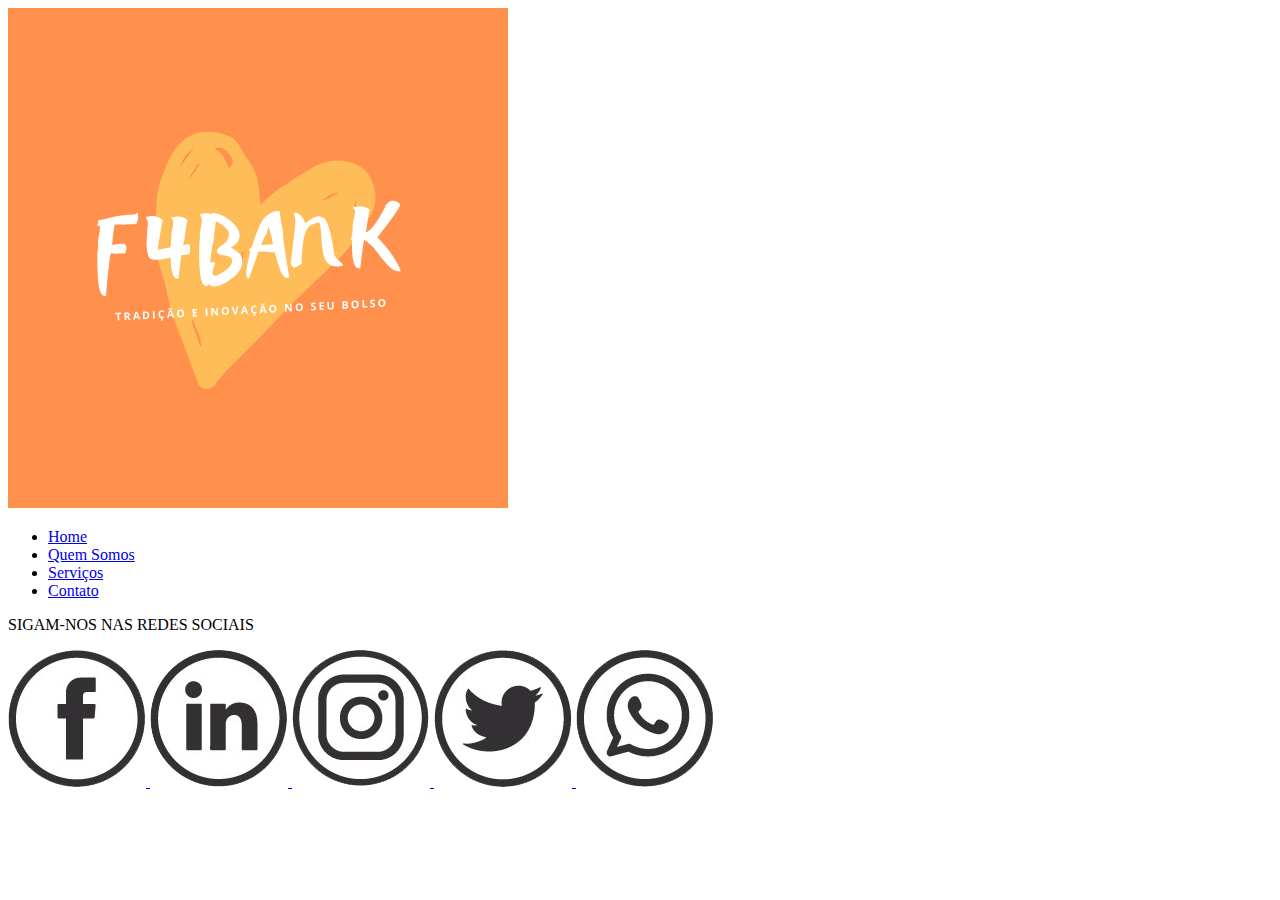
==== contato.html @ 2f4c1cb6 "Criei as paginas html" ====
<!DOCTYPE html>
<html lang="pt-br">
<head>
    <meta charset="UTF-8">
    <meta name="viewport" content="width=device-width, initial-scale=1.0">
    <link rel="stylesheet"  href="./css/style.css">
    <title>Contato - F4Bank</title>
</head>
 
<body>
    <header >
       <div class="container">
           <img src="img/f4bank.png" alt=" Logo F4Bank">
           <nav>
               <ul>
                   <li><a href="index.html">Home</a></li>
                   <li><a href="quem-somos.html">Quem Somos</a></li>
                   <li><a href="servicos.html">Serviços</a></li>
                   <li><a href="contato.html">Contato</a></li>
                </ul>
           </nav>
        </div>
    </header>
   <main>

   </main>
   <footer>
       <p>SIGAM-NOS NAS REDES SOCIAIS</p>
       <div class= "rede-sociais">
           <a href="facebook.com.br">
                 <img src="img/fac.png" alt="Logo facebook">
           </a>
           <a href="linkedin.com.br">
                <img src="img/in.png" alt="Logo likedin">
           </a>
           <a href="instagram.com.br">
                <img src="img/inst.png" alt="Logo instagram">
           </a>
           <a href="twiter.com.br">
                <img src="img/twi.png" alt="Logo twiter">
           </a>
           <a href="web.whatsapp.com">
                 <img src="img/wpp1.png" alt=" Logo whatsapp">
           </a>
       </div>
   </footer>
</body>
</html>
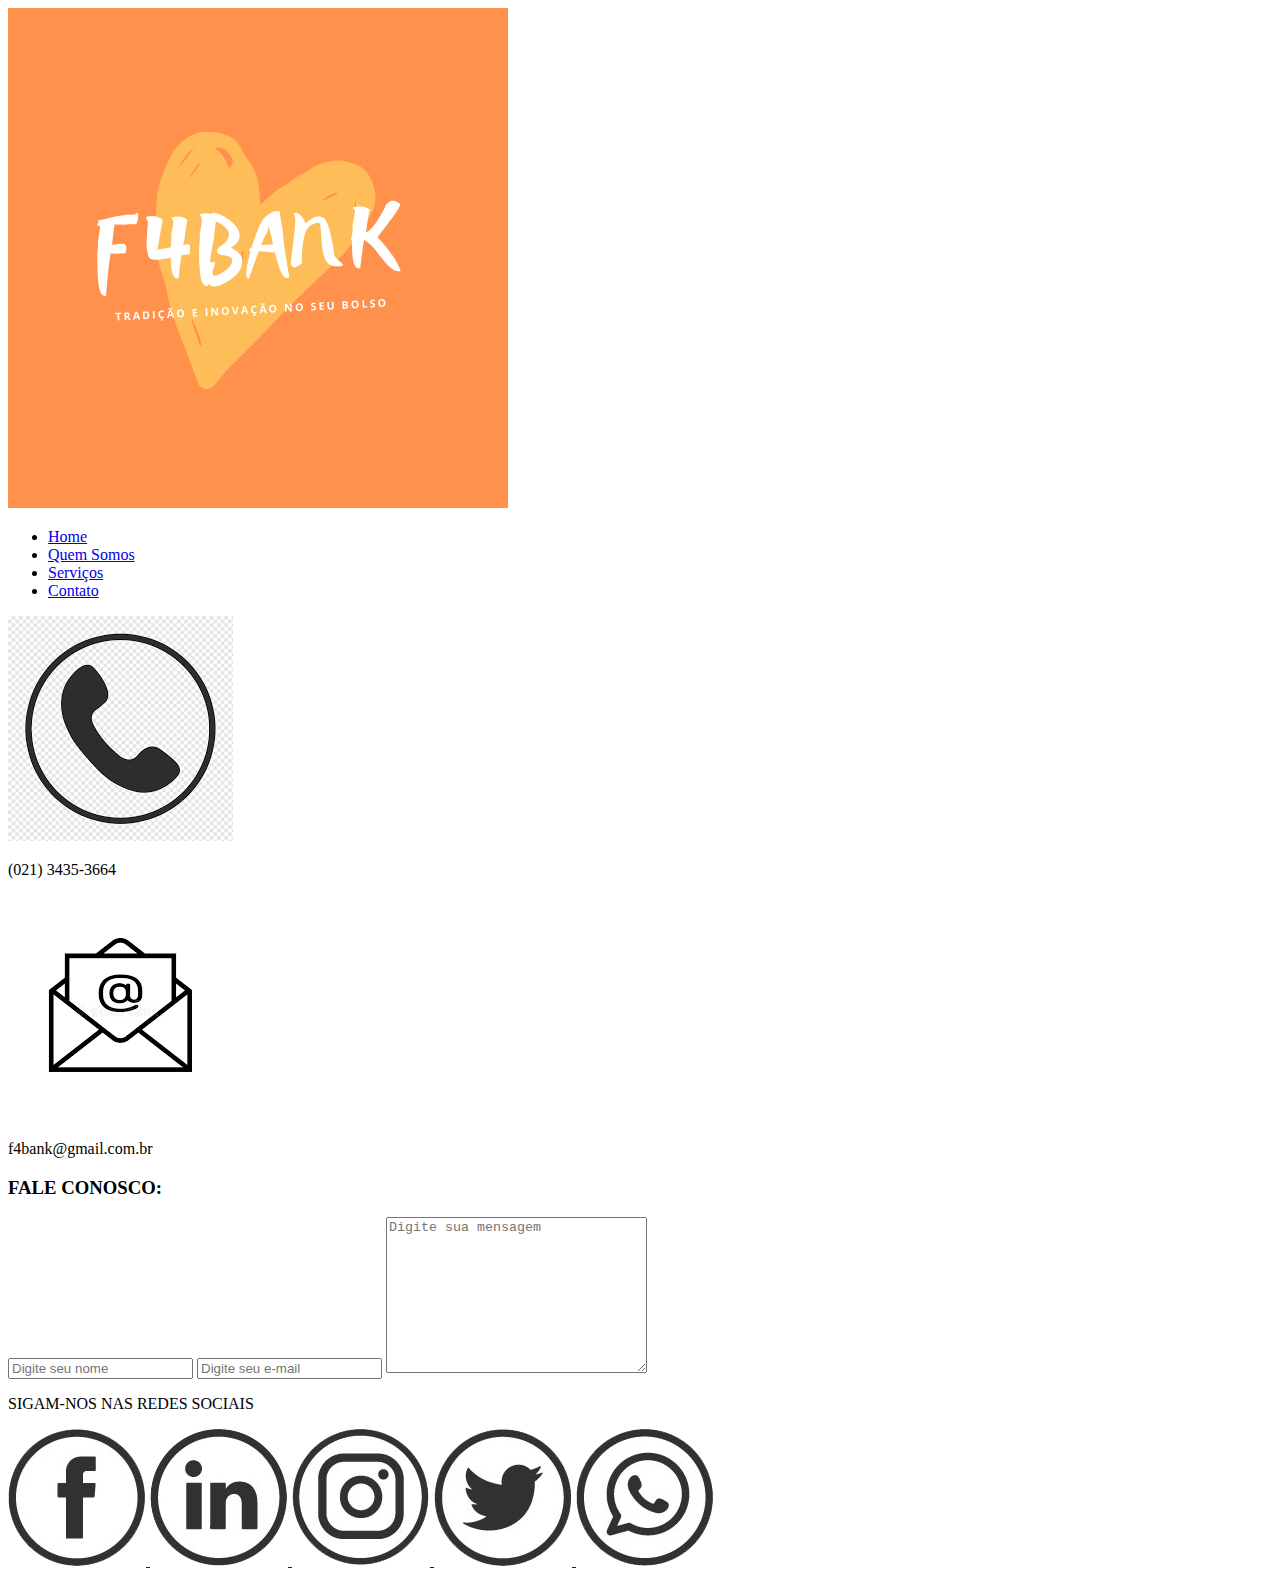
==== commit f88594ce: "Pagina html pronta" ====
--- a/contato.html
+++ b/contato.html
@@ -22,7 +22,20 @@
         </div>
     </header>
    <main>
-
+       <div class="telefone">
+           <img src="img/tell.png" alt="Telefone">
+           <p>(021) 3435-3664</p>
+        </div>
+        <div class="email">
+            <img src="img/emaa.png" alt="E-mail">
+            <p>f4bank@gmail.com.br</p>
+        </div>
+        <form>
+            <h3>FALE CONOSCO:</h3>
+            <input type="text" id="name" placeholder="Digite seu nome">
+            <input type="email" id="email" placeholder="Digite seu e-mail">
+            <textarea  id="mensagem" cols="30" rows="10" placeholder="Digite sua mensagem"></textarea>
+        </form>
    </main>
    <footer>
        <p>SIGAM-NOS NAS REDES SOCIAIS</p>
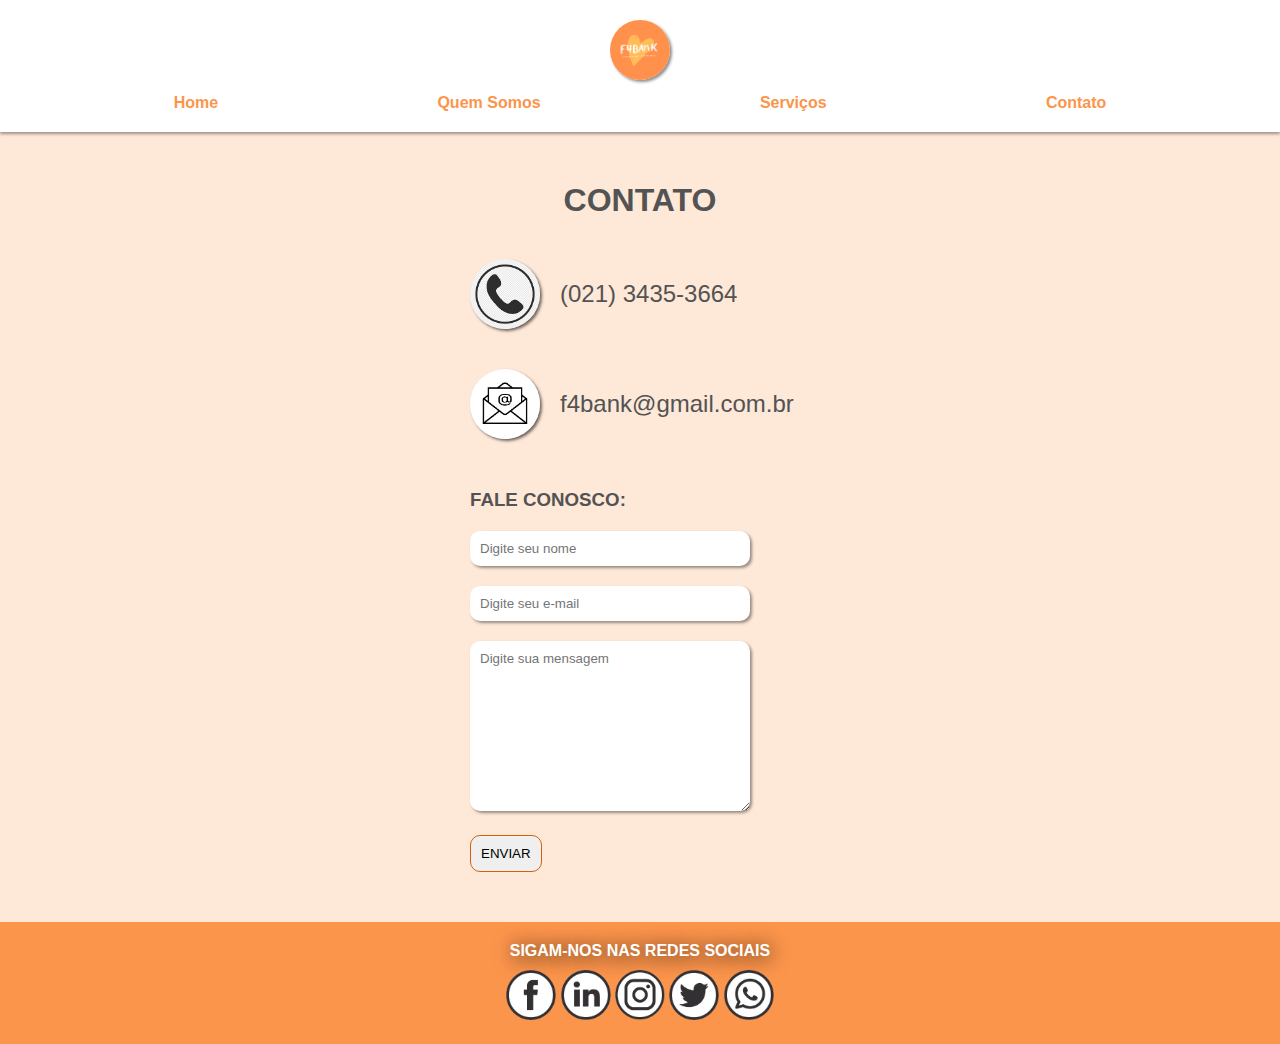
==== commit 5ecd4afe: "css terminado" ====
--- a/contato.html
+++ b/contato.html
@@ -21,7 +21,8 @@
            </nav>
         </div>
     </header>
-   <main>
+   <main class="principal-contato">
+       <h1>CONTATO</h1>
        <div class="telefone">
            <img src="img/tell.png" alt="Telefone">
            <p>(021) 3435-3664</p>
@@ -32,9 +33,10 @@
         </div>
         <form>
             <h3>FALE CONOSCO:</h3>
-            <input type="text" id="name" placeholder="Digite seu nome">
-            <input type="email" id="email" placeholder="Digite seu e-mail">
-            <textarea  id="mensagem" cols="30" rows="10" placeholder="Digite sua mensagem"></textarea>
+            <input type="text" id="name" placeholder="Digite seu nome"><br>
+            <input type="email" id="email" placeholder="Digite seu e-mail"><br>
+            <textarea  id="mensagem" cols="30" rows="10" placeholder="Digite sua mensagem"></textarea><br>
+            <button>ENVIAR</button>
         </form>
    </main>
    <footer>
--- a/css/style.css
+++ b/css/style.css
@@ -0,0 +1,154 @@
+/* reset pagina */
+body {
+  background-color: #fc954c38;
+  color: rgb(83, 83, 83);
+}
+
+* {
+  outline: none;
+  margin: 0px;
+  padding: 0px;
+  box-sizing: border-box;
+  list-style: none;
+  text-decoration: none;
+  font-family: Arial, Helvetica, sans-serif;
+}
+
+/* topo */
+header {
+  width: 100%;
+  padding: 20px;
+  text-align: center;
+  box-shadow: 0 2px 3px rgba(0, 0, 0, 0.384);
+  background-color: white;
+}
+
+.container {
+  width: 90vw;
+  margin: 0 auto;
+  text-align: center;
+}
+
+.container img {
+  width: 60px;
+  border-radius: 50vw;
+  box-shadow: 2px 2px 3px rgba(3, 3, 3, 0.452);
+}
+
+nav ul {
+  display: flex;
+  justify-content: space-around;
+  padding-top: 10px;
+}
+
+nav ul li a {
+  color: #fc954c;
+  font-weight: bold;
+}
+
+/* main */
+main {
+  width: 95vw;
+  margin: 0 auto;
+  text-align: center;
+}
+
+.banner img {
+  width: 100%;
+}
+
+section {
+  margin: 40px 0 20px 0;
+}
+
+section img {
+  width: 100%;
+  border-radius: 50%;
+}
+.principal-quem-somos{
+  margin-top: 50px;
+}
+.principal-quem-somos p{
+  font-size: 150%;
+}
+.principal-quem-somos img{
+  width: 100%;
+ border-radius: 20px;
+ box-shadow: 2px 2px 3px rgba(0, 0, 0, 0.493);
+ margin: 30px 0 20px 0;
+}
+.principal-servico{
+  margin-top: 50px;
+}
+.servico{
+  background-color: white;
+  color: #d85f09;
+  margin-top: 30px;
+  padding: 30px  30px;
+  border-radius: 20px;
+  box-shadow: 2px 2px 3px rgba(0, 0, 0, 0.521);
+  text-align: start;
+}
+.servico p{
+  font-size: 140%;
+  padding: 15px 0 15px 0;
+}
+ button{
+  padding: 10px;
+  border: 1px solid #d85f09 ;
+  border-radius: 10px;
+}
+
+.principal-contato{
+  margin-top: 50px;
+  width: 340px;
+}
+.telefone, .email{
+  display: flex;
+  align-items: center;
+  margin-top: 40px; 
+}
+.telefone img, .email img{
+  width: 70px;
+  border-radius: 50%;
+  box-shadow: 2px 2px 3px rgba(0, 0, 0, 0.562);
+  margin-right: 20px;
+}
+
+.telefone p, .email p{
+  font-size: 150%;
+  
+}
+form{
+  text-align: start;
+  margin-top: 50px;
+}
+#name, #email, #mensagem{
+  margin-top: 20px;
+  border: none;
+  padding: 10px;
+  border-radius: 10px;
+  width: 280px;
+  box-shadow: 2px 2px 3px rgba(0, 0, 0, 0.404);
+}
+#mensagem{
+  margin-bottom: 20px;
+}
+  
+/* Rodapé */
+footer{
+  margin-top: 50px;
+  width: 100%;
+  background-color:#fc954c;
+  color: white;
+  font-weight: bold;
+  text-align: center;
+  padding: 20px 0 20px 0;
+}
+.rede-sociais img{
+width: 50px;
+}
+footer p{
+  text-shadow: 2px 2px 20px black;
+  padding-bottom: 10px;
+}
